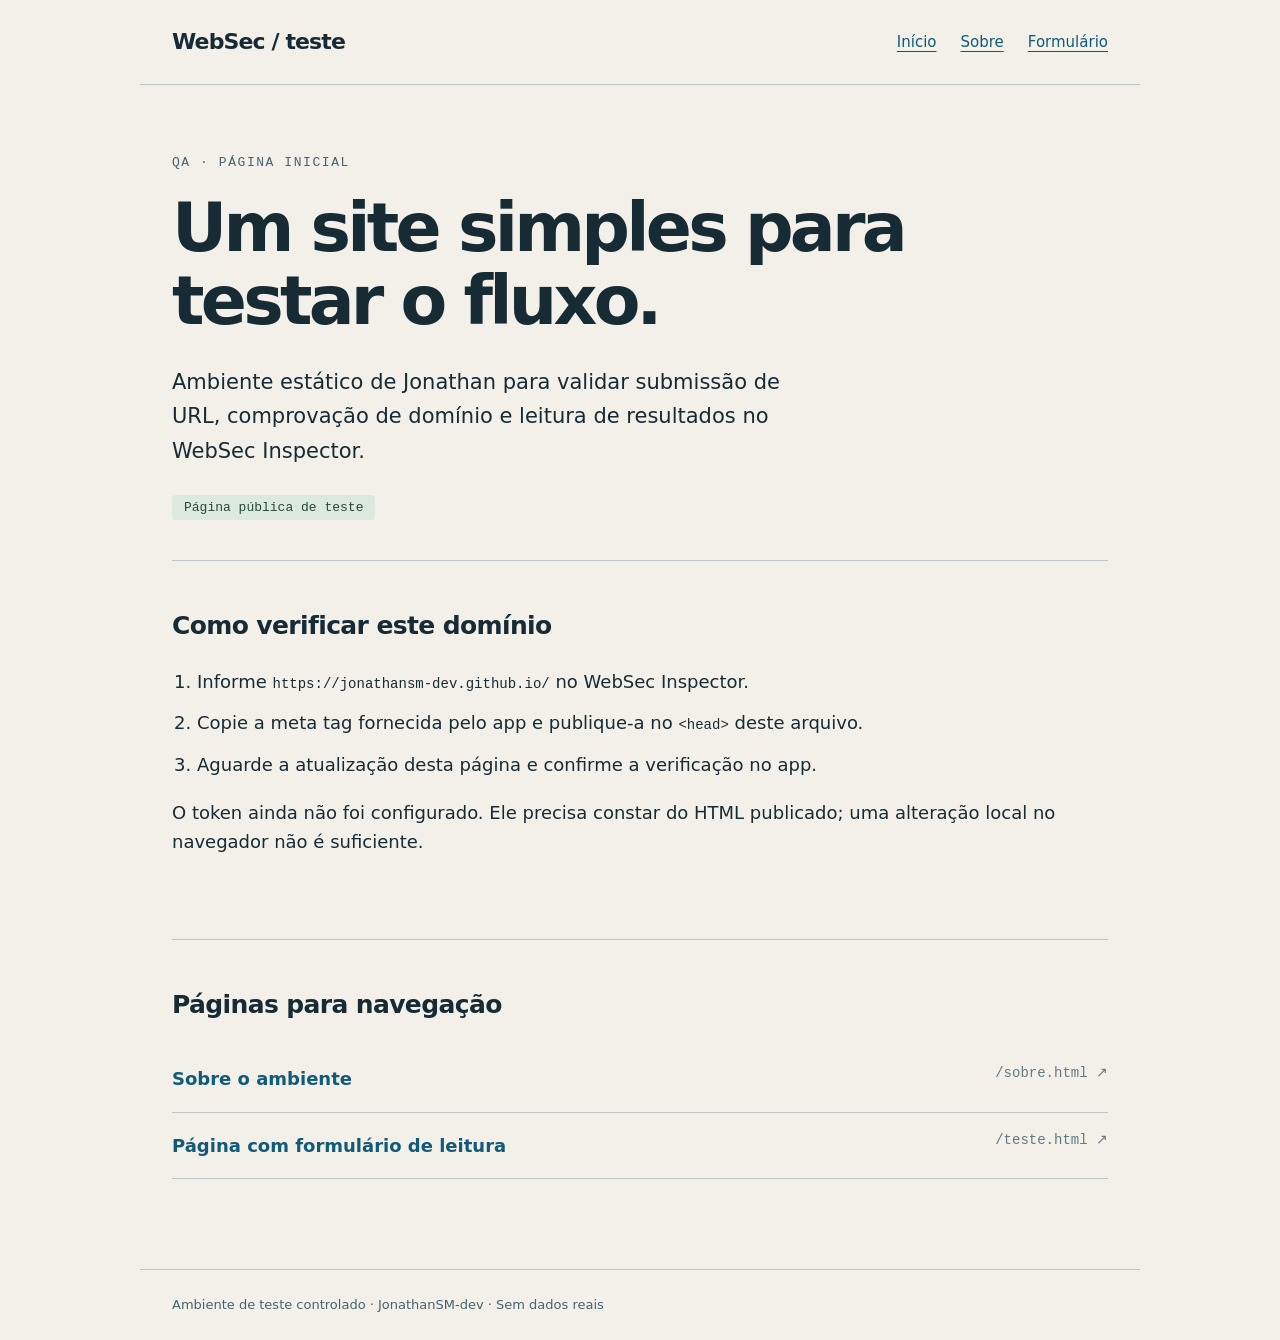
==== index.html @ 840918a1 "Publica página estática para testes do WebSec Inspector" ====
<!doctype html>
<html lang="pt-BR"><head><meta charset="utf-8"><meta name="viewport" content="width=device-width,initial-scale=1"><meta name="description" content="Site estático controlado para testes funcionais do WebSec Inspector.">
<!-- Publicar aqui a meta tag websec-verification fornecida pelo aplicativo. -->
<title>Site de teste do WebSec Inspector</title><link rel="stylesheet" href="/style.css"></head><body><header><a class="brand" href="/">WebSec / teste</a><nav aria-label="Navegação principal"><a href="/">Início</a><a href="/sobre.html">Sobre</a><a href="/teste.html">Formulário</a></nav></header><main><p class="eyebrow">QA · Página inicial</p><h1>Um site simples para testar o fluxo.</h1><p class="lead">Ambiente estático de Jonathan para validar submissão de URL, comprovação de domínio e leitura de resultados no WebSec Inspector.</p><p><span class="status">Página pública de teste</span></p><section><h2>Como verificar este domínio</h2><ol><li>Informe <code>https://jonathansm-dev.github.io/</code> no WebSec Inspector.</li><li>Copie a meta tag fornecida pelo app e publique-a no <code>&lt;head&gt;</code> deste arquivo.</li><li>Aguarde a atualização desta página e confirme a verificação no app.</li></ol><p>O token ainda não foi configurado. Ele precisa constar do HTML publicado; uma alteração local no navegador não é suficiente.</p></section><section><h2>Páginas para navegação</h2><a class="route" href="/sobre.html">Sobre o ambiente <span>/sobre.html ↗</span></a><a class="route" href="/teste.html">Página com formulário de leitura <span>/teste.html ↗</span></a></section></main><footer>Ambiente de teste controlado · JonathanSM-dev · Sem dados reais</footer></body></html>
---- style.css ----
*{box-sizing:border-box}html{color-scheme:light}body{margin:0;background:#f3f0e9;color:#172b35;font:18px/1.65 system-ui,-apple-system,Segoe UI,sans-serif}a{color:#125a79;text-underline-offset:4px}header,main,footer{max-width:1000px;margin:auto;padding:24px 32px}header{display:flex;justify-content:space-between;align-items:center;gap:24px;border-bottom:1px solid #bdc6c8}.brand{font-weight:800;text-decoration:none;color:#172b35;letter-spacing:-.04em;font-size:22px}nav{display:flex;gap:24px;font-size:15px}.eyebrow{font:13px/1.4 ui-monospace,monospace;letter-spacing:.12em;text-transform:uppercase;color:#48626d;margin-top:45px}h1{font-size:clamp(38px,6vw,68px);line-height:1.06;letter-spacing:-.055em;max-width:780px;margin:20px 0 28px}h2{font-size:25px;letter-spacing:-.025em;margin-top:34px}.lead{max-width:650px;font-size:21px}section{padding:10px 0 24px;border-top:1px solid #bdc6c8;margin-top:40px}ol{padding-left:25px;max-width:760px}li{margin:12px 0}.route{display:flex;justify-content:space-between;gap:20px;padding:18px 0;border-bottom:1px solid #bdc6c8;text-decoration:none;font-weight:600}.route span{color:#647982;font:14px ui-monospace,monospace}.status{display:inline-block;background:#dce9df;color:#274936;padding:5px 12px;font:13px ui-monospace,monospace;border-radius:4px}code,pre{font:14px/1.6 ui-monospace,monospace;overflow-wrap:anywhere}pre{padding:18px;background:#e4e4dc;white-space:pre-wrap}footer{margin-top:42px;border-top:1px solid #bdc6c8;font-size:13px;color:#48626d}label{display:block;font-size:15px;margin:15px 0 5px}input{font:inherit;padding:11px;border:1px solid #8da2a8;background:#fff;width:100%;max-width:460px;border-radius:3px}button{font:600 16px system-ui;padding:14px 22px;border:0;border-radius:3px;background:#153f50;color:white;cursor:pointer;margin:15px 0}a:focus-visible,input:focus-visible,button:focus-visible{outline:3px solid #b56f26;outline-offset:4px}@media(max-width:600px){header{align-items:start;flex-direction:column;gap:10px}header,main,footer{padding:20px}nav{gap:20px}.route{flex-direction:column;gap:3px}.eyebrow{margin-top:25px}}
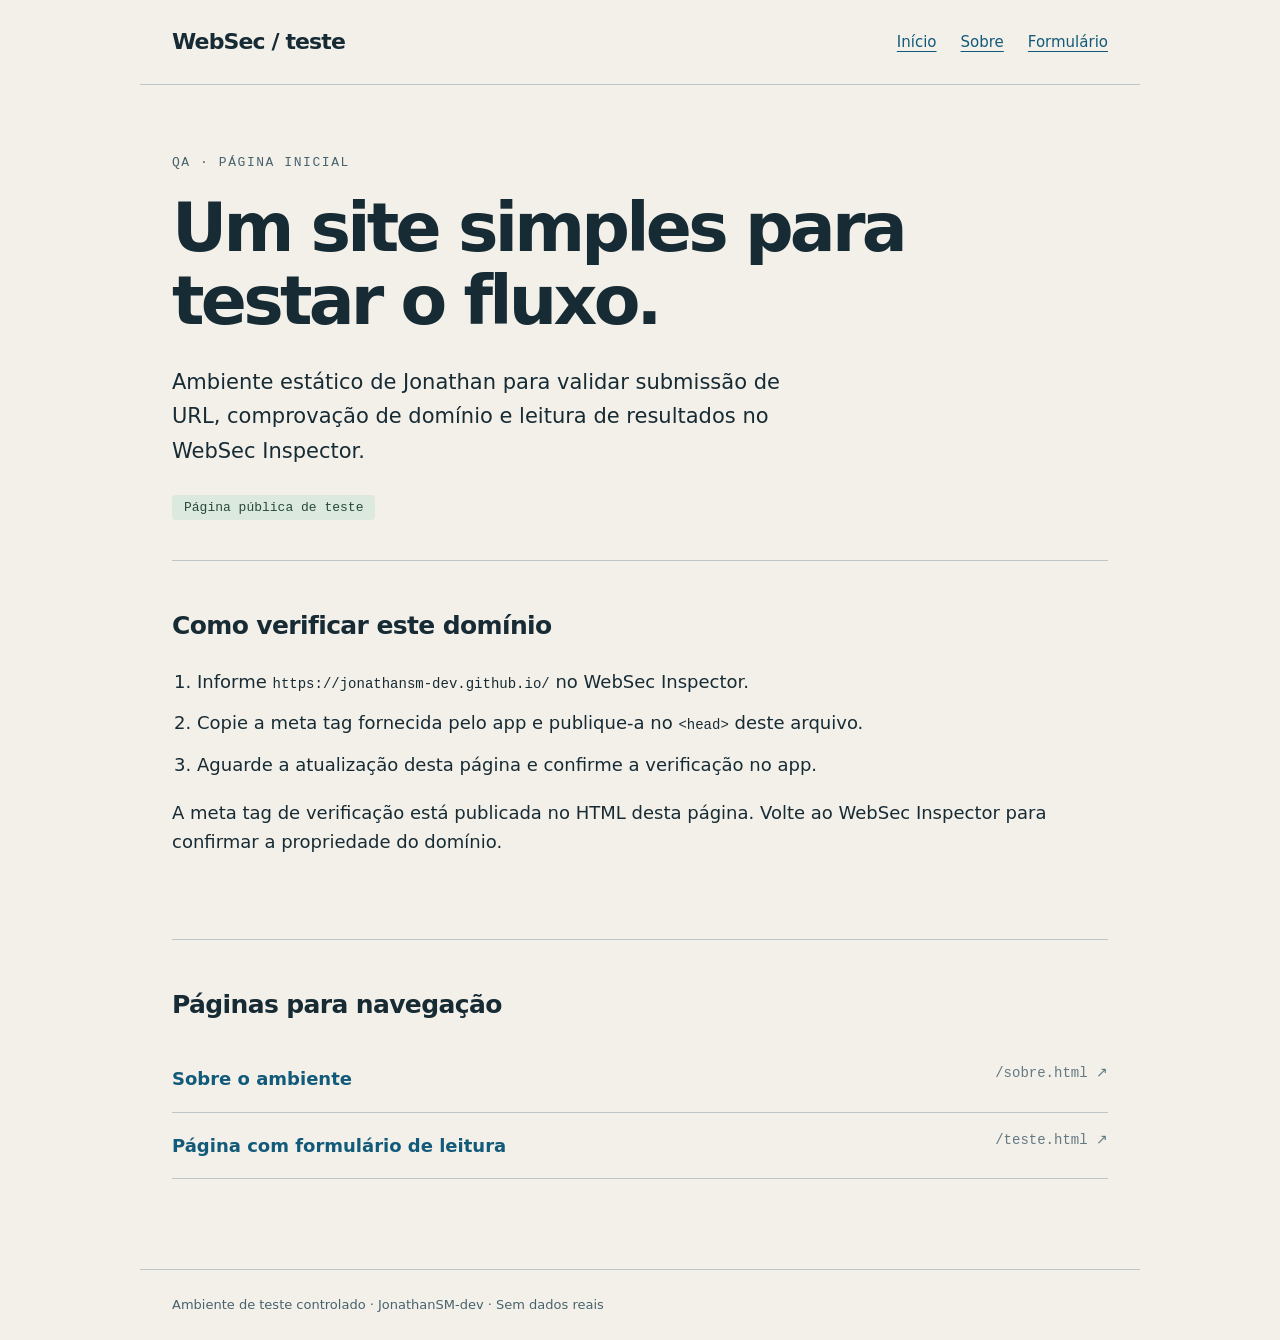
==== commit b744f69d: "Configura prova de domínio para o WebSec Inspector" ====
--- a/index.html
+++ b/index.html
@@ -1,4 +1,4 @@
 <!doctype html>
 <html lang="pt-BR"><head><meta charset="utf-8"><meta name="viewport" content="width=device-width,initial-scale=1"><meta name="description" content="Site estático controlado para testes funcionais do WebSec Inspector.">
-<!-- Publicar aqui a meta tag websec-verification fornecida pelo aplicativo. -->
-<title>Site de teste do WebSec Inspector</title><link rel="stylesheet" href="/style.css"></head><body><header><a class="brand" href="/">WebSec / teste</a><nav aria-label="Navegação principal"><a href="/">Início</a><a href="/sobre.html">Sobre</a><a href="/teste.html">Formulário</a></nav></header><main><p class="eyebrow">QA · Página inicial</p><h1>Um site simples para testar o fluxo.</h1><p class="lead">Ambiente estático de Jonathan para validar submissão de URL, comprovação de domínio e leitura de resultados no WebSec Inspector.</p><p><span class="status">Página pública de teste</span></p><section><h2>Como verificar este domínio</h2><ol><li>Informe <code>https://jonathansm-dev.github.io/</code> no WebSec Inspector.</li><li>Copie a meta tag fornecida pelo app e publique-a no <code>&lt;head&gt;</code> deste arquivo.</li><li>Aguarde a atualização desta página e confirme a verificação no app.</li></ol><p>O token ainda não foi configurado. Ele precisa constar do HTML publicado; uma alteração local no navegador não é suficiente.</p></section><section><h2>Páginas para navegação</h2><a class="route" href="/sobre.html">Sobre o ambiente <span>/sobre.html ↗</span></a><a class="route" href="/teste.html">Página com formulário de leitura <span>/teste.html ↗</span></a></section></main><footer>Ambiente de teste controlado · JonathanSM-dev · Sem dados reais</footer></body></html>+<meta name="websec-verification" content="websec-verify-Hz2IdRVBFfhgSTWdp2zrrf7e8x9uJClH" />
+<title>Site de teste do WebSec Inspector</title><link rel="stylesheet" href="/style.css"></head><body><header><a class="brand" href="/">WebSec / teste</a><nav aria-label="Navegação principal"><a href="/">Início</a><a href="/sobre.html">Sobre</a><a href="/teste.html">Formulário</a></nav></header><main><p class="eyebrow">QA · Página inicial</p><h1>Um site simples para testar o fluxo.</h1><p class="lead">Ambiente estático de Jonathan para validar submissão de URL, comprovação de domínio e leitura de resultados no WebSec Inspector.</p><p><span class="status">Página pública de teste</span></p><section><h2>Como verificar este domínio</h2><ol><li>Informe <code>https://jonathansm-dev.github.io/</code> no WebSec Inspector.</li><li>Copie a meta tag fornecida pelo app e publique-a no <code>&lt;head&gt;</code> deste arquivo.</li><li>Aguarde a atualização desta página e confirme a verificação no app.</li></ol><p>A meta tag de verificação está publicada no HTML desta página. Volte ao WebSec Inspector para confirmar a propriedade do domínio.</p></section><section><h2>Páginas para navegação</h2><a class="route" href="/sobre.html">Sobre o ambiente <span>/sobre.html ↗</span></a><a class="route" href="/teste.html">Página com formulário de leitura <span>/teste.html ↗</span></a></section></main><footer>Ambiente de teste controlado · JonathanSM-dev · Sem dados reais</footer></body></html>
